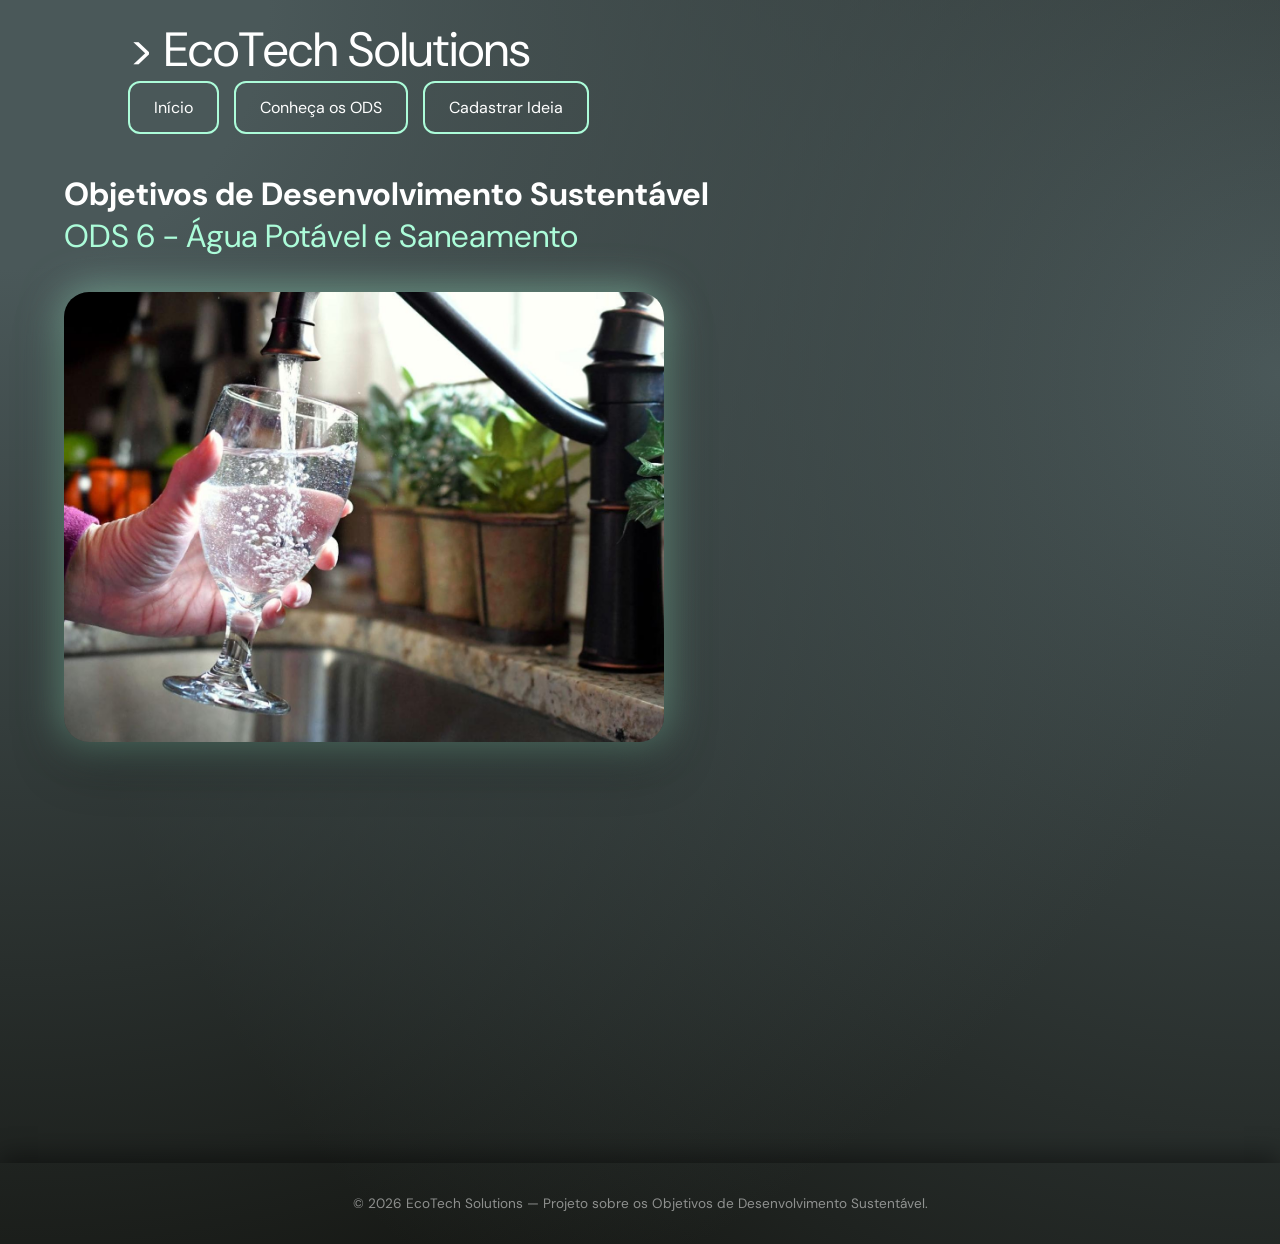
==== index.html @ 1fd9334f "conclusão" ====
<!DOCTYPE html>
<html lang="pt-br">
    <head>
        <meta charset="UTF-8">
       <link rel="stylesheet" href="css/styles.css">
        <meta name="viewport" content="width=device-width, initial-scale=1.0">
        <title>Ecotech Solutions - ODS</title>
    </head>

    <script src="./js/cicloImagens.js" defer></script>
    
    <body>
    <header>
        <h1>> EcoTech Solutions</h1>
        <nav>
        <a href="index.html">Início</a>
        <a href="ods.html">Conheça os ODS</a>
        <a href="formulario.html">Cadastrar Ideia</a>
        </nav><br>
    </header>
    <main>
     <div class="texto-landing">
    <h1>Objetivos de Desenvolvimento Sustentável</h1>
    <p id="ods-texto">ODS 6 - Água Potável e Saneamento</p>

    <img id="ods-imagem" src="img/agua.jpg" alt="Objetivos de Desenvolvimento Sustentável" class="landing-page-image">

    </div>
    </main>

 <footer class="footer-landing">
        <p>
            © 2026 EcoTech Solutions — Projeto sobre os Objetivos de Desenvolvimento Sustentável.
        </p>
    </footer>
</div>
</body>
</html>
---- css/styles.css ----
@import url('https://fonts.googleapis.com/css2?family=DM+Sans:ital,opsz,wght@0,9..40,100..1000;1,9..40,100..1000&family=Google+Sans:ital,opsz,wght@0,17..18,400..700;1,17..18,400..700&display=swap');

*{
    margin:0;
    padding:0;
    box-sizing:border-box;
}


body{
    background:
    radial-gradient(
        circle at 0% 0%,
        #4a5859
        15%,
        transparent 80%
    ),
    radial-gradient(
        circle at 100% 30%,
        #4a5859,
        transparent 80%
    );

    background-color:#12130f;
    background-repeat:no-repeat;
    color:white;

    font-family:'DM Sans', sans-serif;
    min-height:100vh;

    display:flex;
    flex-direction:column;
}

body>:not(header, footer, .footer-landing){
    margin:0 auto;
    width:90%;
    max-width:1400px;
}

main{
    flex: 1;
    min-height: 100vh;
}

header{
    display: flex;
    flex-direction: column;
    position: relative;
    margin-top:2vh;
    margin-bottom: 2vh;
}

header h1{
    font-size:3rem;
    font-weight:400;
    margin-left: 10vw;
}

::placeholder{
    text-align: center;
}

.container-landing{
    display: flex;
    align-items: center;
    justify-content: center;
}

.tabela-container{
    display: flex;
    flex-direction: column;
    gap: 2vh;
    border-radius: 10px;
    background: #5464649f;
    color:#ffffff;
    margin:50px auto;
    width:60%;
    max-width:1400px;
    padding: 10px;
}

table.tabela-container{
    display: table;               /* override the flex display used on the form version */
    border-collapse: separate;
    border-spacing: 0;
    border-radius: 10px;
    background: #5464649f;
    color: #ffffff;
    width: 90%;
    max-width: 1400px;
    margin: 50px auto;
    overflow: hidden;
    font-family: 'DM Sans', sans-serif;
}
.tabela-container th,
.tabela-container td{
    padding: 16px 20px;
    text-align: left;
    border: none;
    border-bottom: 1px solid rgba(255,255,255,.15);
}
.tabela-container th{
    color: #acfcd9;
    font-weight: 600;
    font-size: 1rem;
    background: rgba(0,0,0,.15);
}
.tabela-container tr:last-child td{
    border-bottom: none;
}
.tabela-container tr:hover td{
    background: rgba(172, 252, 217, 0.08);
}

.tabela-celula{
    display: flex;
    flex-direction: column;
    width: 100%;
}

.tabela-celula input, 
.tabela-celula select, 
.tabela-celula textarea, 
.tabela-celula button{
    height: 40px;
    resize: none;
    font-family: 'DM Sans';
    text-align: center;
}

.tabela-celula button{
    margin-top: 2vh;
}

.tabela-container select option{
    font-family: 'DM Sans', sans-serif !important;
}

.tabela-container label{
    display: block;
    margin: 10px;
}

.texto-landing{
    flex:1;
}

.container-landing h1{
    font-size:4.5rem;
    line-height:1.1;
    font-weight:400;

    margin-bottom:20px;
}

#ods-texto{
    font-size:2rem;
    color:#acfcd9;
    margin-bottom:35px;
}

nav{
    display:flex;
    flex-wrap:wrap;
    gap:15px;
    margin-left: 10%;
}

a{
    text-decoration:none;
}

nav a{
    color:white;

    padding:14px 24px;

    border:2px solid #acfcd9;
    border-radius:12px;

    transition:.3s;
}

nav a:hover{
    background:#acfcd9;
    color:#110038;
}

.landing-page-image{
    width:600px;
    max-width:100%;

    height:450px;

    object-fit:cover;

    border-radius:25px;

    box-shadow:
    0 20px 50px rgba(0,0,0,.35),
    0 0 40px rgba(172, 252, 217, 0.575);
}

footer{
    font-size:.85rem;
    color:rgba(255,255,255,.5);

    text-align:center;

    padding:2rem 0;
}

.footer-landing{
    bottom:0;
    width:100%;
    margin-top: 10vh;

    box-shadow:
    0 -8px 24px rgba(0,0,0,.4);
}

details{
    border-top:1px solid rgba(255,255,255,.15);
}

.texto-ods p{
    line-height: 1.7;
    margin-bottom: 20px;
    max-width: 900px;
}
.texto-ods h3{
    color: #acfcd9;
    font-weight: 400;
    margin: 30px 0 15px;
}
.lista-metas{
    list-style: none;
    display: flex;
    flex-direction: column;
    gap: 14px;
}
.lista-metas li{
    line-height: 1.6;
}
.lista-metas strong{
    color: #acfcd9;
    margin-right: 6px;
}

summary{
    color:#84ddb5;

    cursor:pointer;

    list-style:none;

    padding:1.2rem 0;

    font-size:1.1rem;
}

summary::-webkit-details-marker{
    display:none;
}

details p{
    line-height:1.7;
    margin-bottom:15px;
}

.icone-folha{
    display: inline-block;
    width: 30px;
    height: 30px;
    overflow: hidden;      /* clips the real (translated) image out of view */
    vertical-align: middle;
}
.icone-folha img{
    width: 30px;
    height: 30px;
    transform: translateY(-1000px);
    filter: drop-shadow(0px 1000px 0 #acfcd9);
}


@media(max-width:1000px){

    .container-landing{
        flex-direction:column;
        text-align:center;

        padding-top:40px;
    }

    .container-landing h1{
        font-size:3rem;
    }

    #ods-texto{
        font-size:1.4rem;
    }

    nav{
        justify-content:center;
    }

    .landing-page-image{
        width:100%;
        height:auto;
    }
}
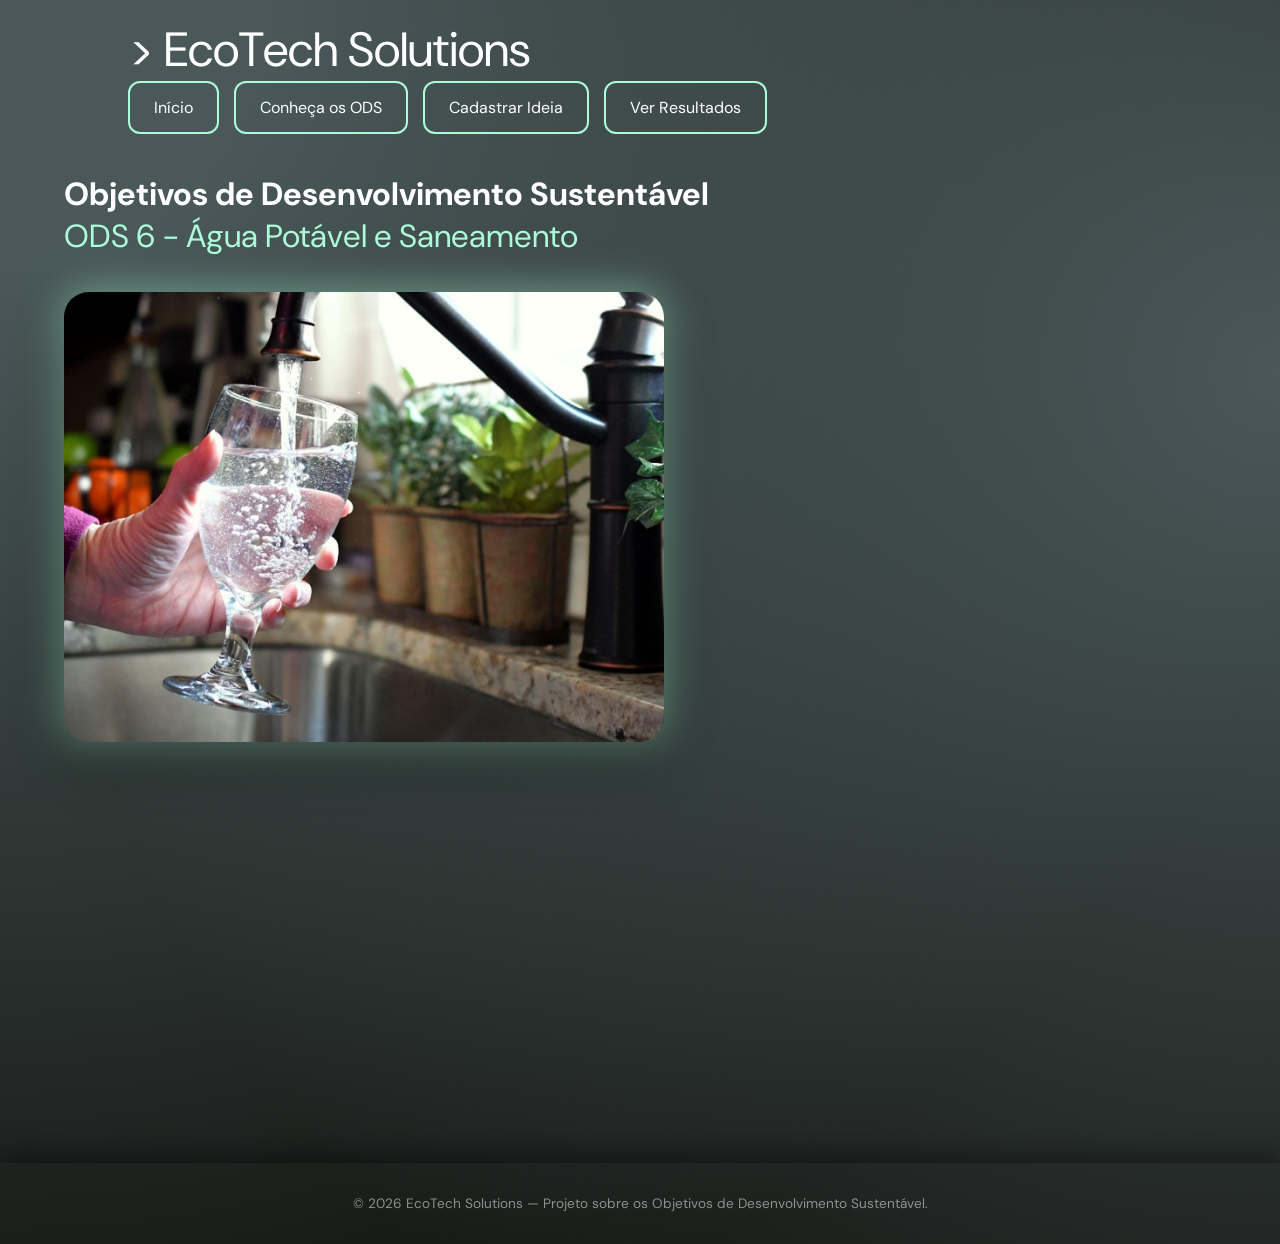
==== commit 597ca588: "adicionado link para os resultados na página de landing" ====
--- a/index.html
+++ b/index.html
@@ -16,6 +16,7 @@
         <a href="index.html">Início</a>
         <a href="ods.html">Conheça os ODS</a>
         <a href="formulario.html">Cadastrar Ideia</a>
+        <a href="resultados.html">Ver Resultados</a>
         </nav><br>
     </header>
     <main>
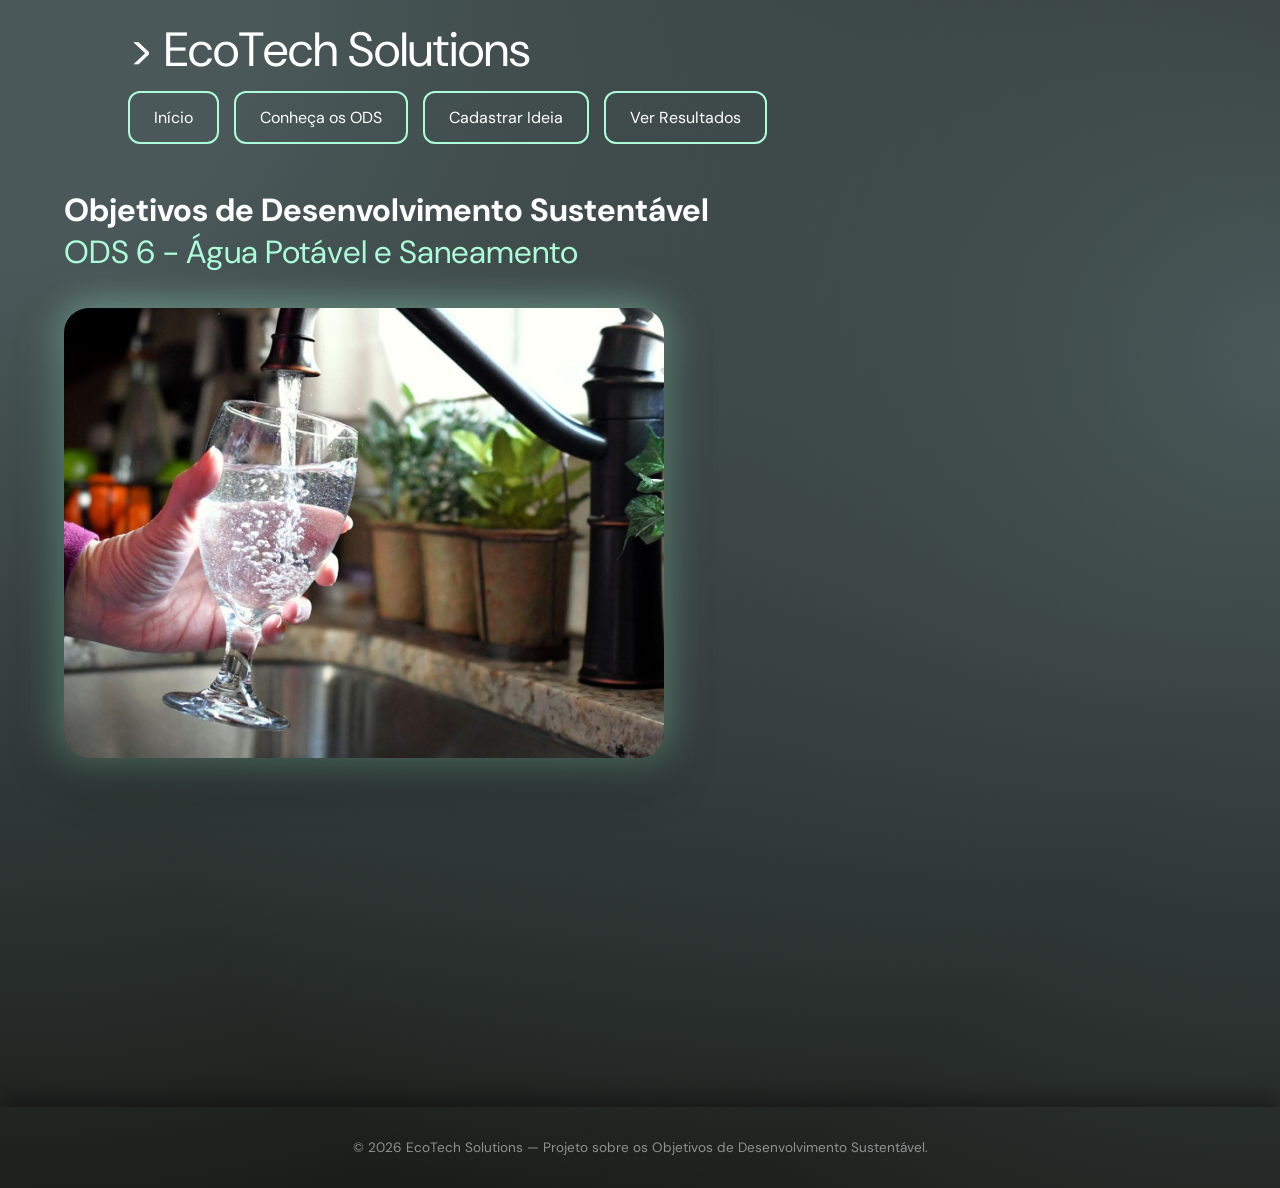
==== commit 6c712e2c: "alteração espaçamentos" ====
--- a/index.html
+++ b/index.html
@@ -4,7 +4,7 @@
         <meta charset="UTF-8">
        <link rel="stylesheet" href="css/styles.css">
         <meta name="viewport" content="width=device-width, initial-scale=1.0">
-        <title>Ecotech Solutions - ODS</title>
+        <title>EcoTech Solutions - ODS</title>
     </head>
 
     <script src="./js/cicloImagens.js" defer></script>
@@ -17,7 +17,7 @@
         <a href="ods.html">Conheça os ODS</a>
         <a href="formulario.html">Cadastrar Ideia</a>
         <a href="resultados.html">Ver Resultados</a>
-        </nav><br>
+        </nav>
     </header>
     <main>
      <div class="texto-landing">
--- a/css/styles.css
+++ b/css/styles.css
@@ -46,9 +46,10 @@
 header{
     display: flex;
     flex-direction: column;
+    gap: 10px;
     position: relative;
     margin-top:2vh;
-    margin-bottom: 2vh;
+    margin-bottom: 5vh;
 }
 
 header h1{
@@ -214,7 +215,7 @@
 .footer-landing{
     bottom:0;
     width:100%;
-    margin-top: 10vh;
+    margin-top: 2vh;
 
     box-shadow:
     0 -8px 24px rgba(0,0,0,.4);
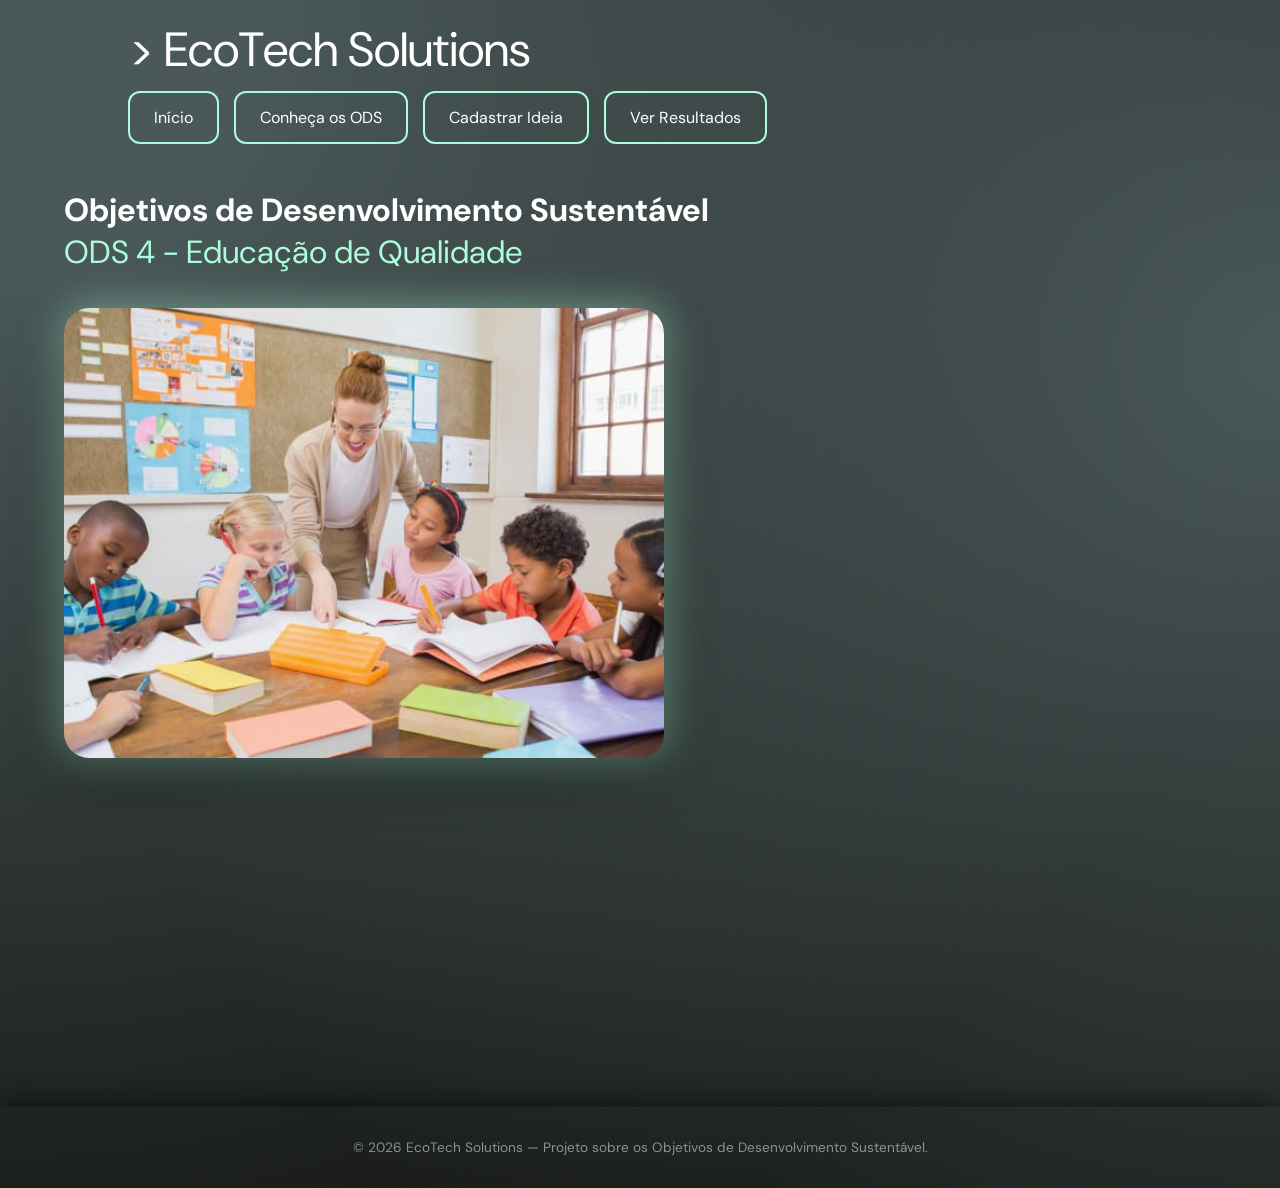
==== commit 40ec2eaf: "adicionado ODS 4" ====
--- a/index.html
+++ b/index.html
@@ -22,9 +22,9 @@
     <main>
      <div class="texto-landing">
     <h1>Objetivos de Desenvolvimento Sustentável</h1>
-    <p id="ods-texto">ODS 6 - Água Potável e Saneamento</p>
+    <p id="ods-texto">ODS 4 - Educação de Qualidade</p>
 
-    <img id="ods-imagem" src="img/agua.jpg" alt="Objetivos de Desenvolvimento Sustentável" class="landing-page-image">
+    <img id="ods-imagem" src="img/sala de aula.jpg" alt="Objetivos de Desenvolvimento Sustentável" class="landing-page-image">
 
     </div>
     </main>
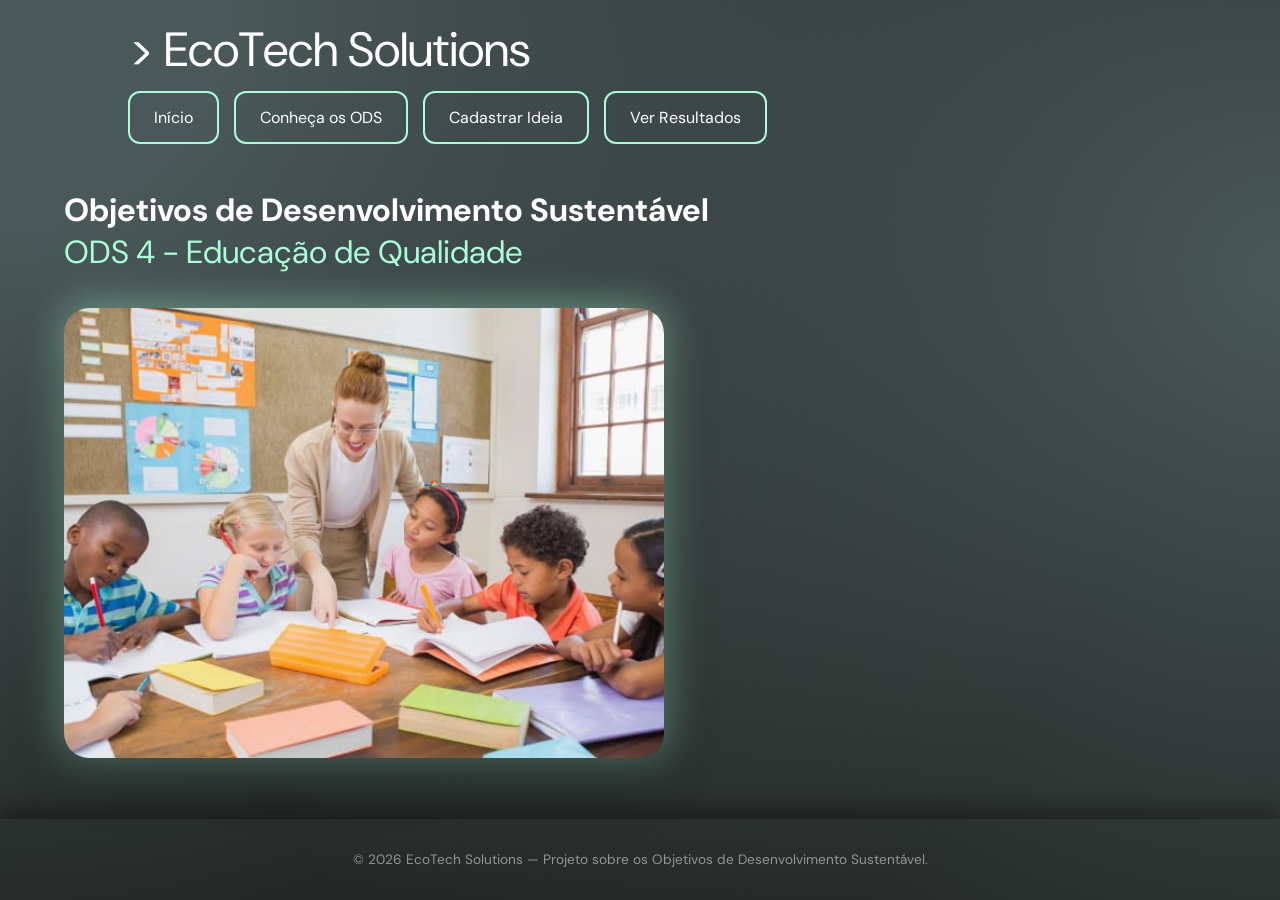
==== commit e9db8517: "correção do "min-height" no main" ====
--- a/index.html
+++ b/index.html
@@ -20,7 +20,7 @@
         </nav>
     </header>
     <main>
-     <div class="texto-landing">
+    <div class="texto-landing">
     <h1>Objetivos de Desenvolvimento Sustentável</h1>
     <p id="ods-texto">ODS 4 - Educação de Qualidade</p>
 
@@ -29,11 +29,12 @@
     </div>
     </main>
 
- <footer class="footer-landing">
+    <footer class="footer-landing">
         <p>
             © 2026 EcoTech Solutions — Projeto sobre os Objetivos de Desenvolvimento Sustentável.
         </p>
     </footer>
 </div>
+
 </body>
 </html>
--- a/css/styles.css
+++ b/css/styles.css
@@ -40,7 +40,6 @@
 
 main{
     flex: 1;
-    min-height: 100vh;
 }
 
 header{
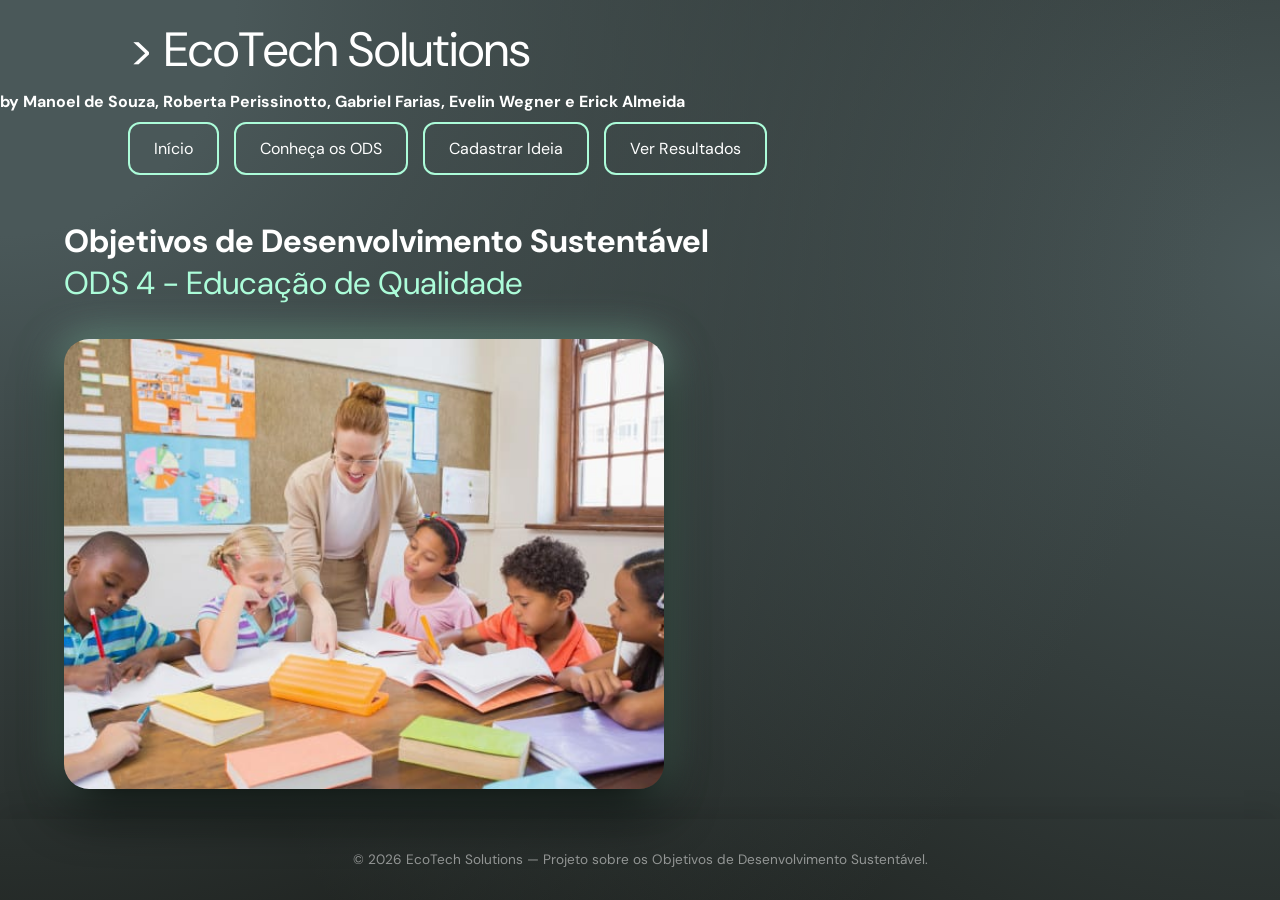
==== commit 40bb825c: "Add authorship details to index.html Added authorship information to the header." ====
--- a/index.html
+++ b/index.html
@@ -12,6 +12,7 @@
     <body>
     <header>
         <h1>> EcoTech Solutions</h1>
+        <h4>by Manoel de Souza, Roberta Perissinotto, Gabriel Farias, Evelin Wegner e Erick Almeida</h4>
         <nav>
         <a href="index.html">Início</a>
         <a href="ods.html">Conheça os ODS</a>
@@ -37,4 +38,4 @@
 </div>
 
 </body>
-</html>+</html>
--- a/css/styles.css
+++ b/css/styles.css
@@ -57,10 +57,6 @@
     margin-left: 10vw;
 }
 
-::placeholder{
-    text-align: center;
-}
-
 .container-landing{
     display: flex;
     align-items: center;
@@ -123,10 +119,28 @@
 .tabela-celula select, 
 .tabela-celula textarea, 
 .tabela-celula button{
-    height: 40px;
     resize: none;
     font-family: 'DM Sans';
+}
+
+.tabela-celula input, 
+.tabela-celula select, 
+.tabela-celula button{
+    height: 5vh;
+}
+
+.tabela-celula input, 
+.tabela-celula textarea{
+      padding: 10px 15px; 
+      box-sizing: border-box; 
+}
+
+.tabela-celula select{
     text-align: center;
+}
+
+.tabela-celula textarea{
+    height: 8vh;
 }
 
 .tabela-celula button{
@@ -198,7 +212,7 @@
     border-radius:25px;
 
     box-shadow:
-    0 20px 50px rgba(0,0,0,.35),
+    0 20px 50px rgba(0, 0, 0, 0.918),
     0 0 40px rgba(172, 252, 217, 0.575);
 }
 
@@ -217,7 +231,7 @@
     margin-top: 2vh;
 
     box-shadow:
-    0 -8px 24px rgba(0,0,0,.4);
+    0 -8px 24px rgba(0, 0, 0, 0.089);
 }
 
 details{
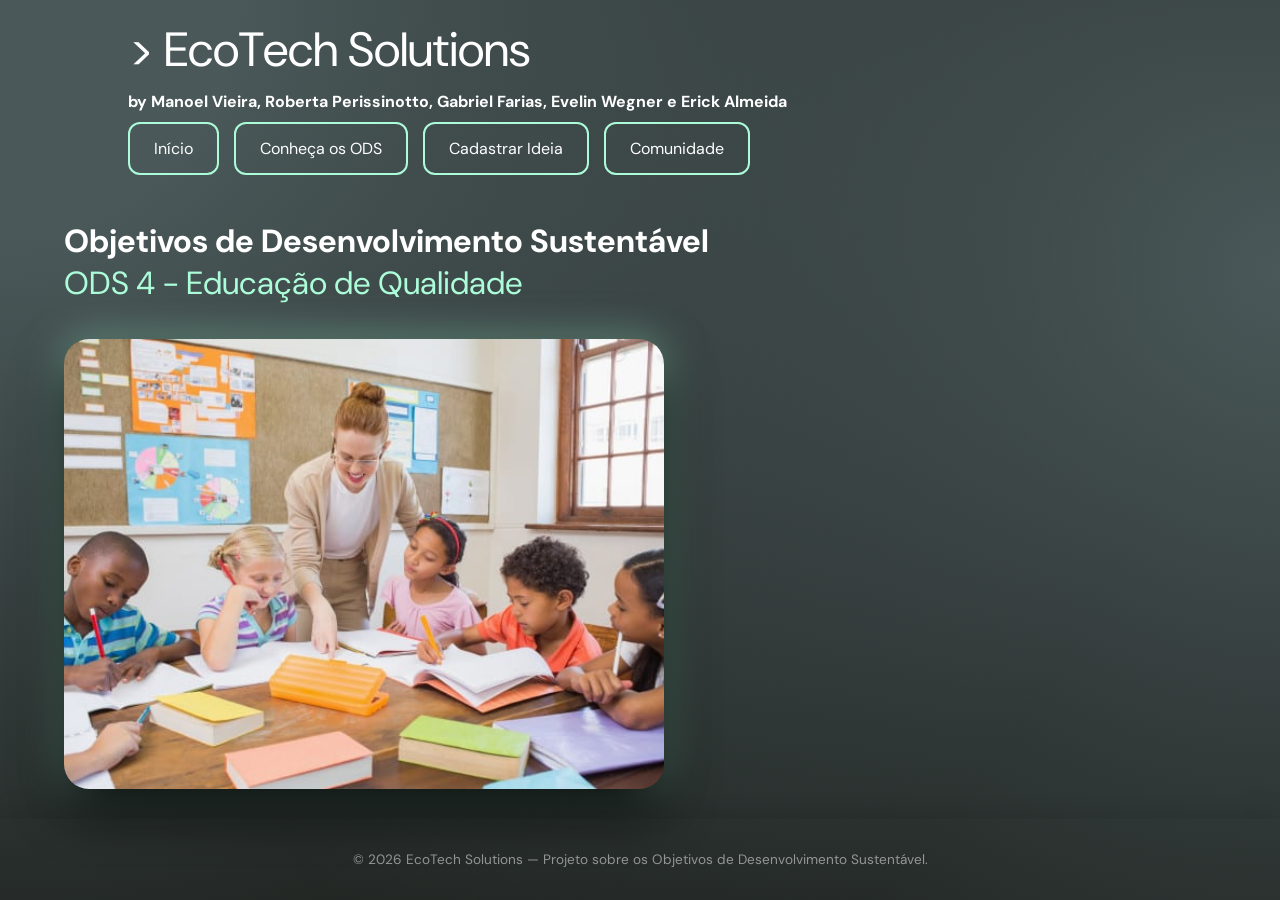
==== commit e326908a: "substitui "resultados" pro "comunidade"" ====
--- a/index.html
+++ b/index.html
@@ -12,12 +12,12 @@
     <body>
     <header>
         <h1>> EcoTech Solutions</h1>
-        <h4>by Manoel de Souza, Roberta Perissinotto, Gabriel Farias, Evelin Wegner e Erick Almeida</h4>
+        <h4>by Manoel Vieira, Roberta Perissinotto, Gabriel Farias, Evelin Wegner e Erick Almeida</h4>
         <nav>
         <a href="index.html">Início</a>
         <a href="ods.html">Conheça os ODS</a>
         <a href="formulario.html">Cadastrar Ideia</a>
-        <a href="resultados.html">Ver Resultados</a>
+        <a href="resultados.html">Comunidade</a>
         </nav>
     </header>
     <main>
--- a/css/styles.css
+++ b/css/styles.css
@@ -50,7 +50,9 @@
     margin-top:2vh;
     margin-bottom: 5vh;
 }
-
+header h4{
+    margin-left: 10vw;
+}
 header h1{
     font-size:3rem;
     font-weight:400;
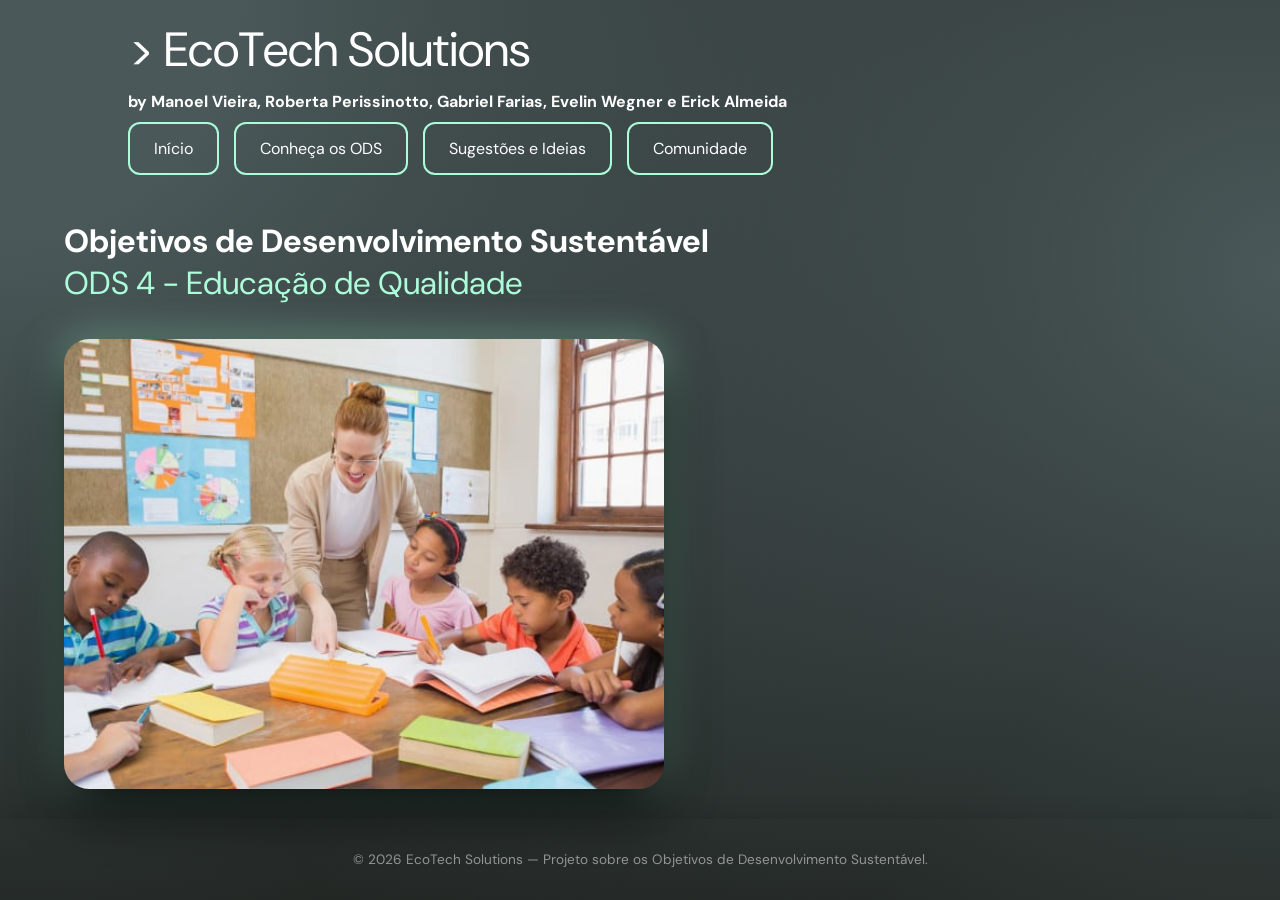
==== commit 49ef6af4: "troca de "Cadastro ideias" para "Sugestões e Ideias"" ====
--- a/index.html
+++ b/index.html
@@ -16,7 +16,7 @@
         <nav>
         <a href="index.html">Início</a>
         <a href="ods.html">Conheça os ODS</a>
-        <a href="formulario.html">Cadastrar Ideia</a>
+        <a href="formulario.html">Sugestões e Ideias</a>
         <a href="resultados.html">Comunidade</a>
         </nav>
     </header>
